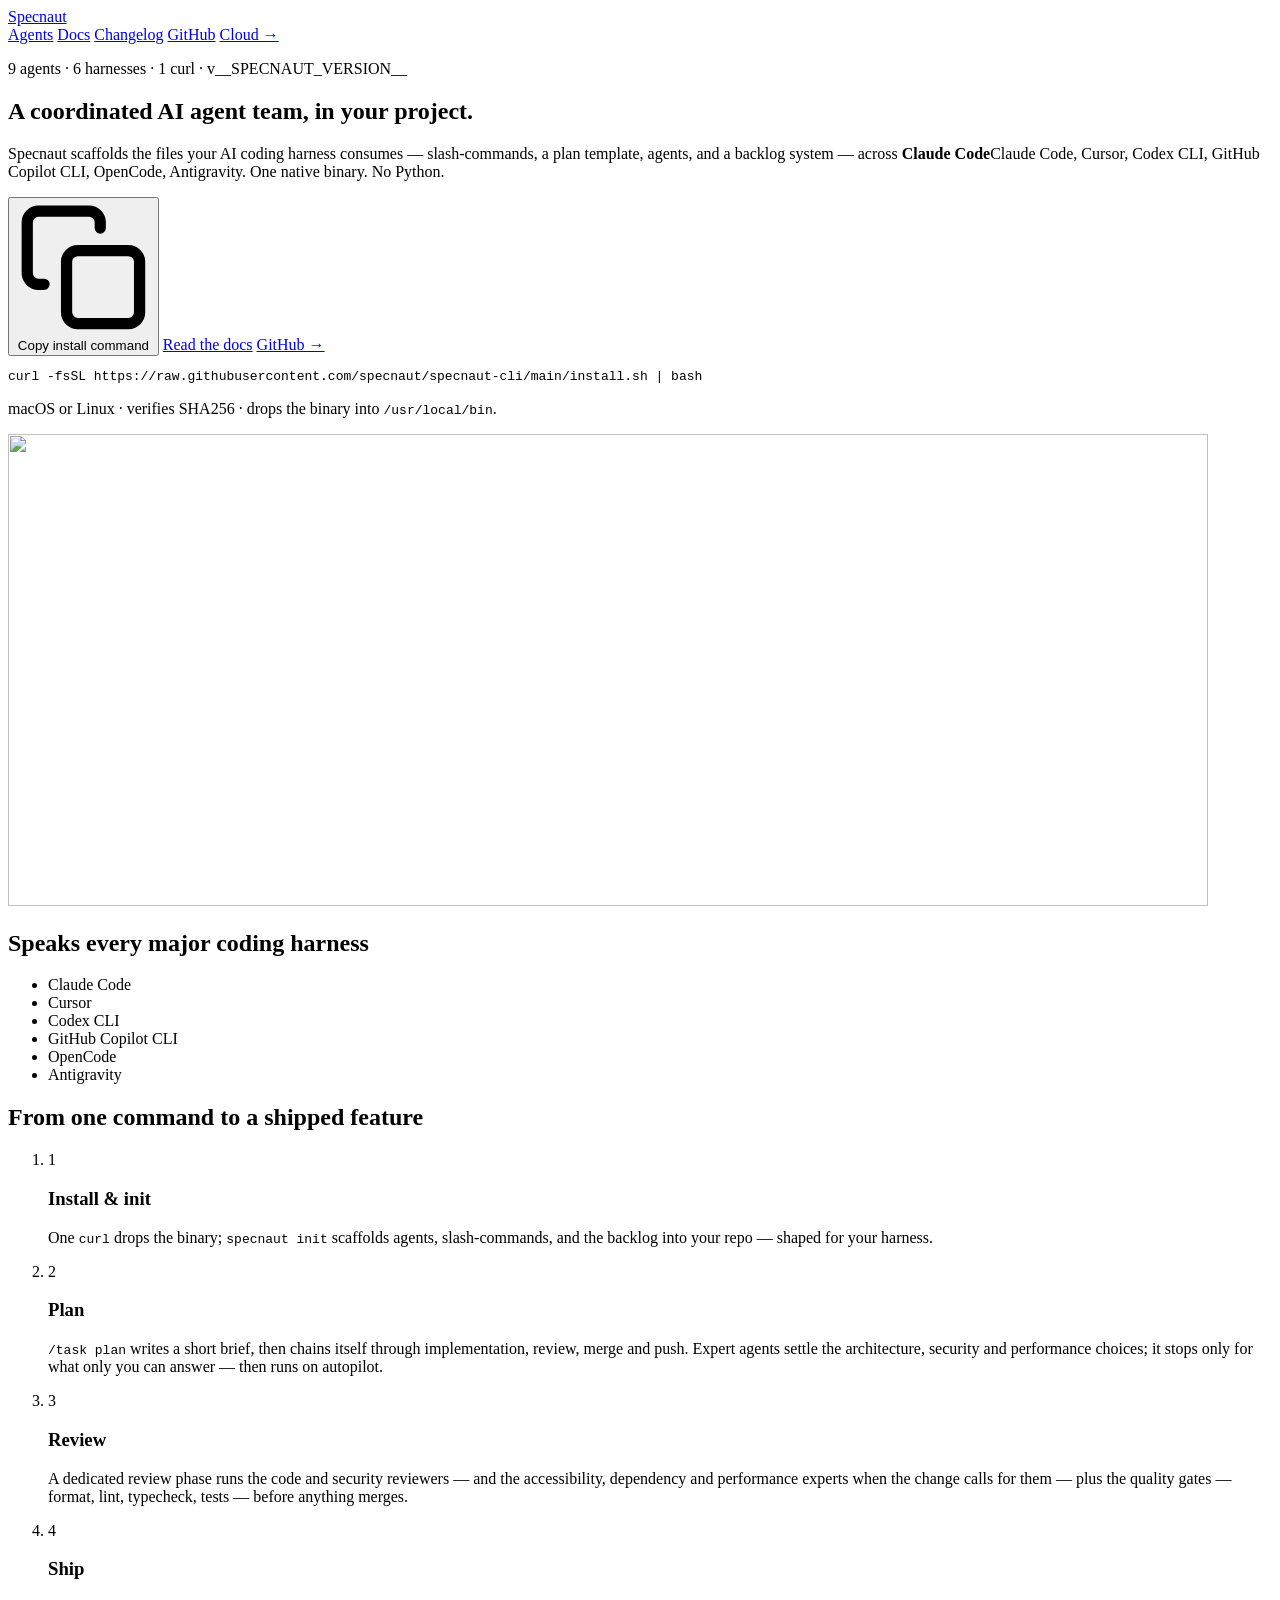
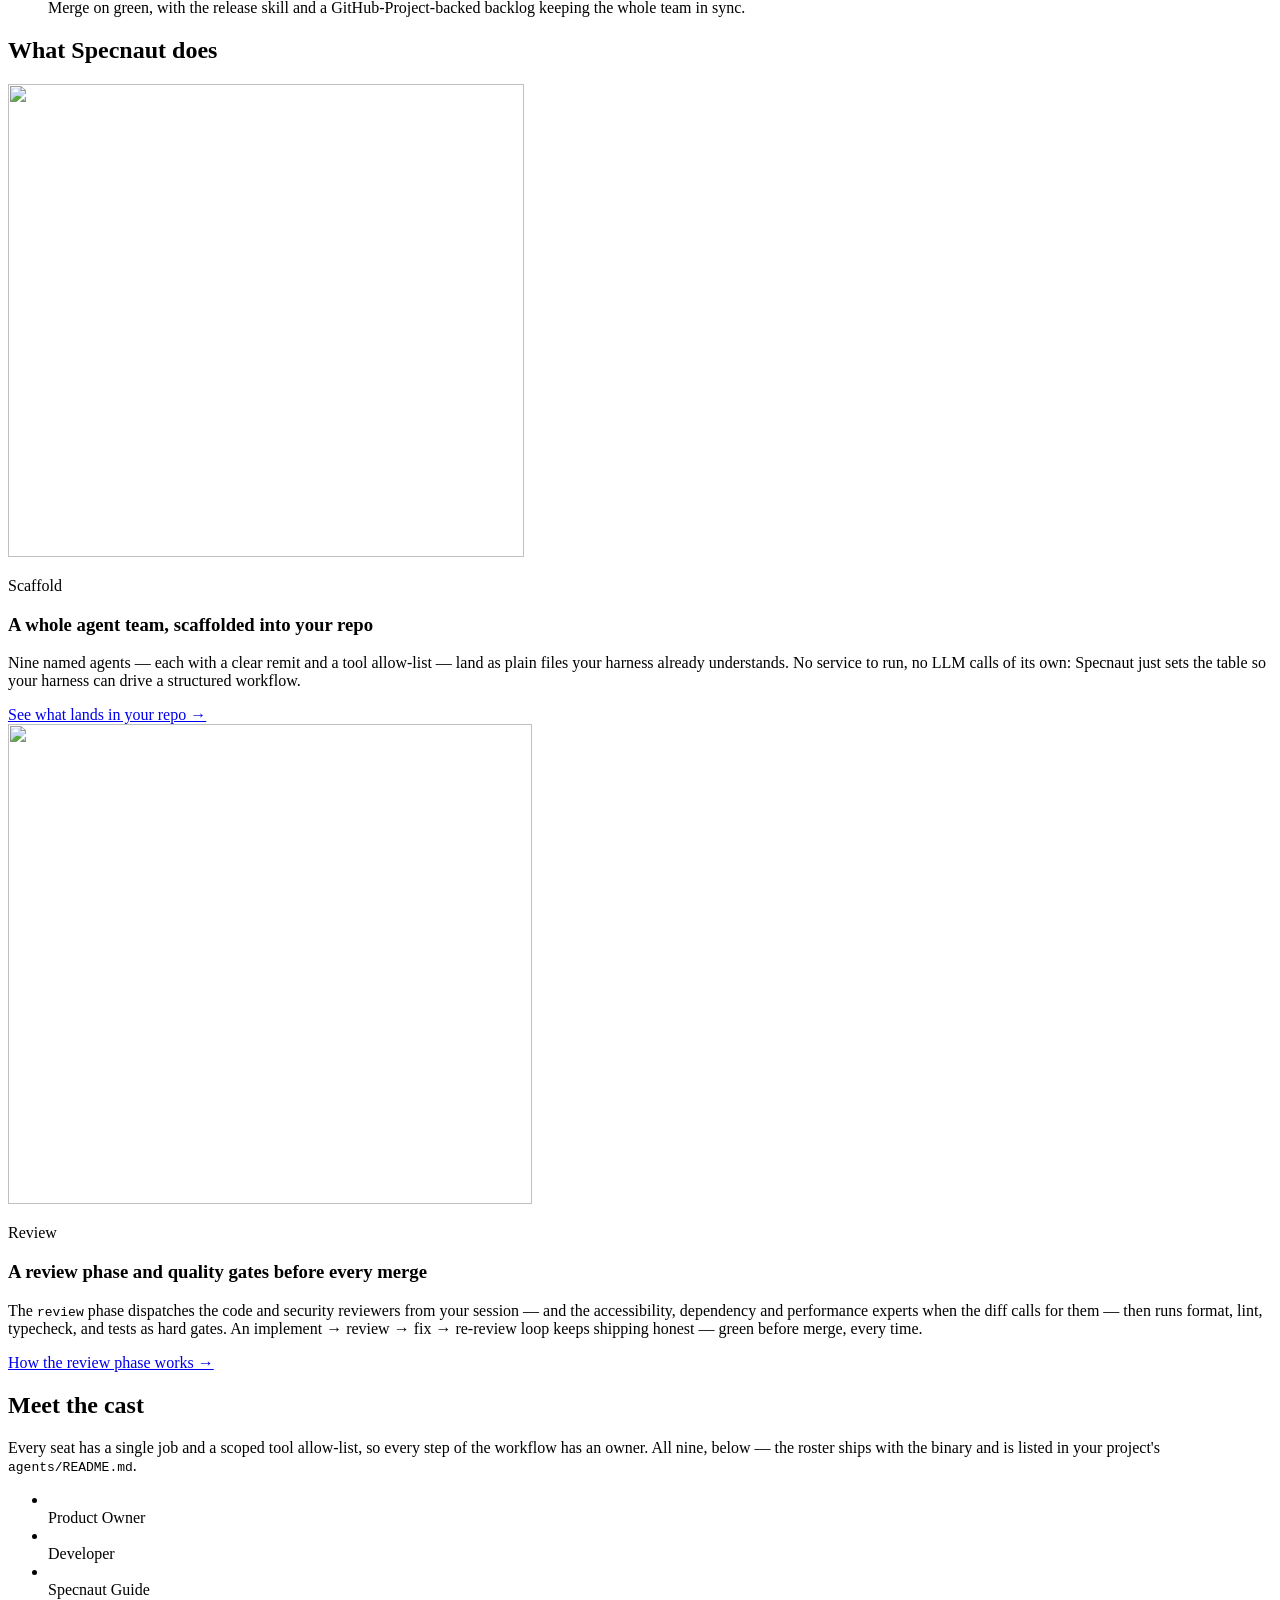
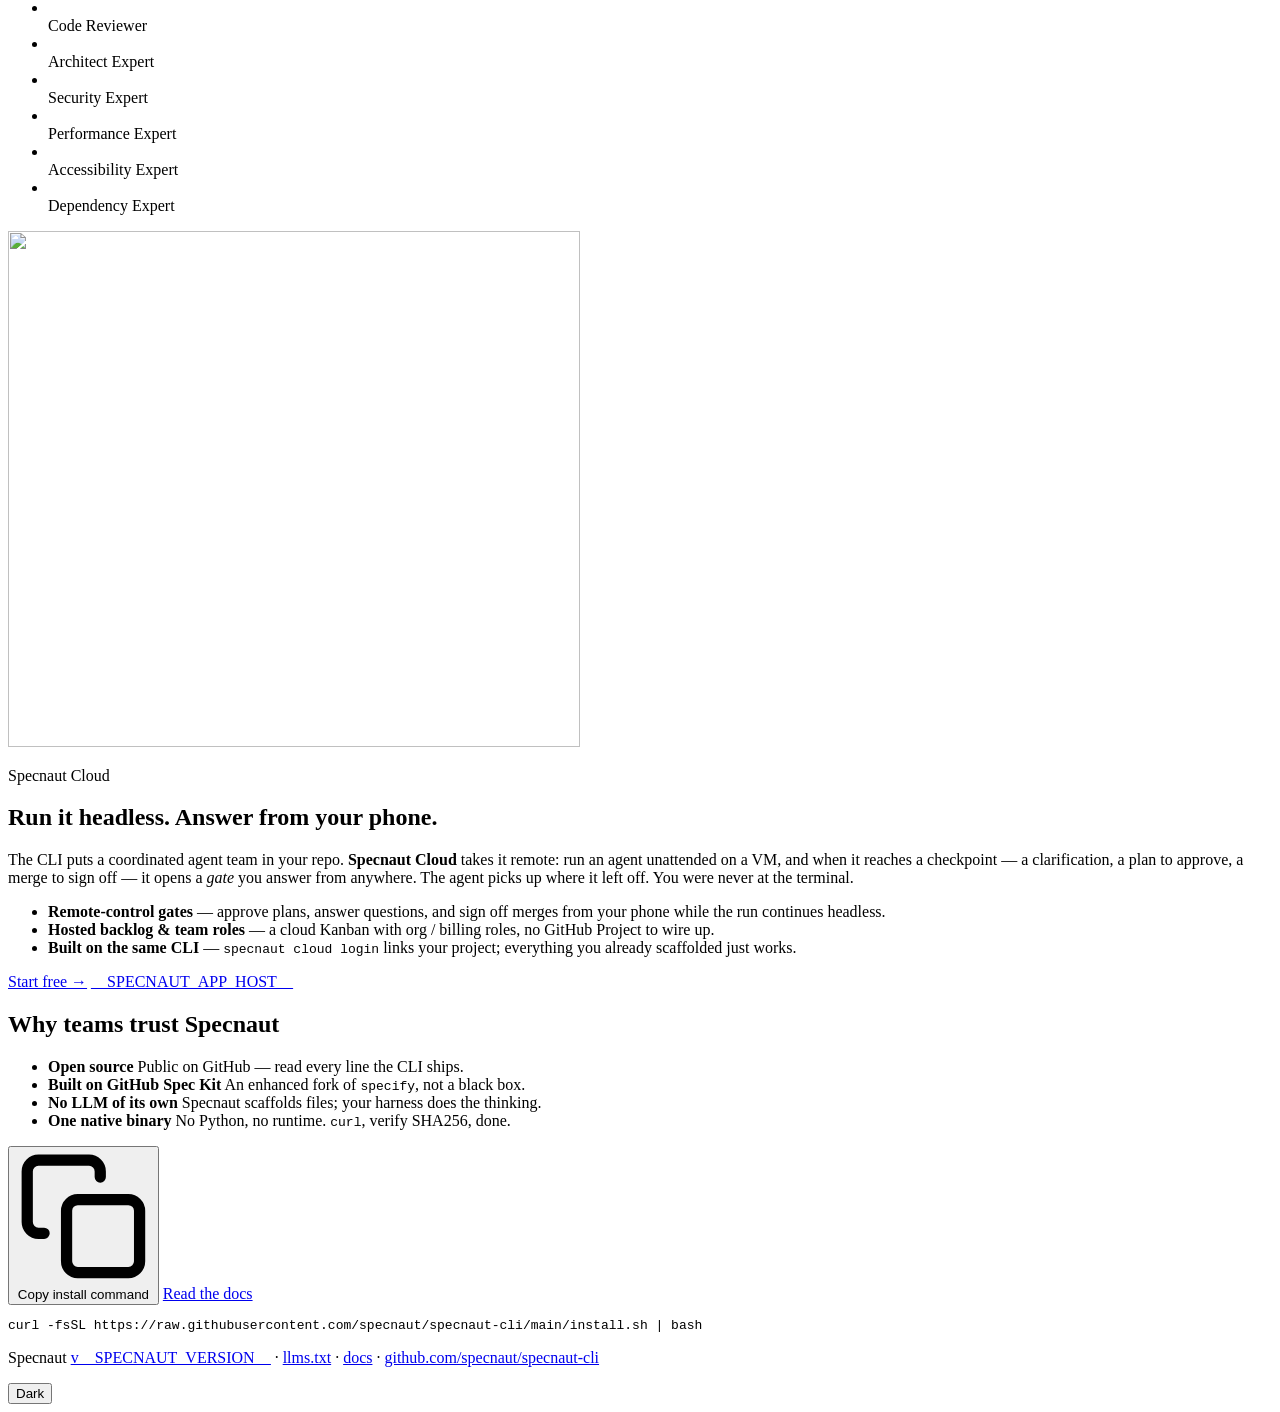
==== docs/site/index.html @ 93591f61 "feat(changelog): a Changelog page and its Markdown twin, built from every CLI release specnaut.com g" ====
<!DOCTYPE html>
<html lang="en">
  <head>
    <meta charset="UTF-8" />
    <meta name="viewport" content="width=device-width, initial-scale=1.0" />
    <meta name="color-scheme" content="light dark" />

    <title>Specnaut — a coordinated team of AI agents across 6 harnesses</title>
    <meta
      name="description"
      content="Specnaut scaffolds a named team of nine AI agents — developer, product-owner, specnaut-guide, code-reviewer, architect-expert, security-expert, performance-expert, accessibility-expert and dependency-expert — across 6 coding harnesses (Claude Code, Cursor, Codex, Copilot, OpenCode, Antigravity). One curl, one binary, no Python."
    />
    <meta name="specnaut-version" content="__SPECNAUT_VERSION__" />

    <link rel="canonical" href="https://specnaut.com/" />
    <link rel="alternate" type="text/markdown" href="/llms.txt" />
    <link rel="stylesheet" href="/styles.css" />

    <!-- Apply the saved theme before first paint to avoid a flash. -->
    <script>
    try {
      var t = localStorage.getItem("theme");
      if (t) document.documentElement.dataset.theme = t;
    } catch (e) {
      console.warn("theme: saved value unreadable", e);
    }
    </script>
    <script src="/theme.js" defer></script>

    <meta property="og:type" content="website" />
    <meta property="og:url" content="https://specnaut.com/" />
    <meta property="og:title" content="Specnaut — a coordinated team of AI agents" />
    <meta
      property="og:description"
      content="9 named AI agents · 6 coding harnesses · 1 curl. Specnaut installs a structured multi-agent workflow into any repo."
    />
    <meta property="og:image" content="https://specnaut.com/assets/og-card.png" />
    <meta name="twitter:card" content="summary_large_image" />
    <meta name="twitter:title" content="Specnaut — a coordinated team of AI agents" />
    <meta
      name="twitter:description"
      content="9 named AI agents · 6 coding harnesses · 1 curl."
    />
    <meta name="twitter:image" content="https://specnaut.com/assets/og-card.png" />

    <link rel="preconnect" href="https://fonts.googleapis.com" />
    <link rel="preconnect" href="https://fonts.gstatic.com" crossorigin />
    <link
      href="https://fonts.googleapis.com/css2?family=DM+Sans:wght@400;600;700&family=JetBrains+Mono:wght@400&family=Press+Start+2P&display=swap"
      rel="stylesheet"
    />
  </head>

  <body>
    <header class="band band-header">
      <div class="wrap site-header">
        <a href="/" class="brand" aria-label="Specnaut home">
          <span class="brand-mark" aria-hidden="true"></span>
          <span class="brand-name">Specnaut</span>
        </a>
        <nav class="site-nav" aria-label="Primary">
          <a href="#agents">Agents</a>
          <a href="/docs/">Docs</a>
          <a href="/changelog/">Changelog</a>
          <a href="https://github.com/specnaut/specnaut-cli">GitHub</a>
          <a class="nav-cloud" href="__SPECNAUT_APP_URL__">Cloud →</a>
        </nav>
      </div>
    </header>

    <main>
      <!-- ===================== HERO ===================== -->
      <section class="band band-hero" aria-labelledby="hero-title">
        <div class="wrap hero">
          <div class="hero-copy">
            <p class="eyebrow">9 agents · 6 harnesses · 1 curl · v__SPECNAUT_VERSION__</p>
            <h1 id="hero-title">
              A coordinated AI agent team, in your project.
            </h1>
            <p class="lede">
              Specnaut scaffolds the files your AI coding harness consumes — slash-commands,
              a plan template, agents, and a backlog system — across
              <strong class="harness-rotator" aria-hidden="true">Claude Code</strong><span
                class="sr-only"
              >Claude Code, Cursor, Codex CLI, GitHub Copilot CLI, OpenCode,
                Antigravity</span>. One native binary. No Python.
            </p>

            <div class="cta-row">
              <button type="button" class="btn btn-primary" data-copy-target="install-snippet">
                <span class="btn-icon" aria-hidden="true"><svg
                    xmlns="http://www.w3.org/2000/svg"
                    viewBox="0 0 24 24"
                    fill="none"
                    stroke="currentColor"
                    stroke-width="2"
                    stroke-linecap="round"
                    stroke-linejoin="round"
                  >
                    <rect width="13" height="13" x="9" y="9" rx="2" ry="2" />
                    <path
                      d="M5 15H4a2 2 0 0 1-2-2V4a2 2 0 0 1 2-2h9a2 2 0 0 1 2 2v1"
                    />
                  </svg></span>
                <span class="btn-label">Copy install command</span>
              </button>
              <a class="btn btn-secondary" href="/docs/">Read the docs</a>
              <a class="btn btn-ghost" href="https://github.com/specnaut/specnaut-cli">
                GitHub →
              </a>
            </div>

            <pre
              class="codeblock"
              id="install-snippet"
            ><code>curl -fsSL https://raw.githubusercontent.com/specnaut/specnaut-cli/main/install.sh | bash</code></pre>
            <p class="cta-note">
              macOS or Linux · verifies SHA256 · drops the binary into <code
              >/usr/local/bin</code>.
            </p>
          </div>

          <div class="hero-art" aria-hidden="true">
            <img
              class="hero-art-img"
              src="/assets/hero-team.png"
              alt=""
              width="1200"
              height="472"
              fetchpriority="high"
            />
          </div>
        </div>
      </section>

      <!-- ===================== HARNESS BAND ===================== -->
      <section class="band band-harness" aria-labelledby="harness-title">
        <div class="wrap harness-band">
          <h2 id="harness-title" class="band-kicker">Speaks every major coding harness</h2>
          <ul class="harness-chips">
            <li>Claude Code</li>
            <li>Cursor</li>
            <li>Codex CLI</li>
            <li>GitHub Copilot CLI</li>
            <li>OpenCode</li>
            <li>Antigravity</li>
          </ul>
        </div>
      </section>

      <!-- ===================== HOW IT WORKS ===================== -->
      <section class="band band-steps" aria-labelledby="steps-title">
        <div class="wrap steps">
          <h2 id="steps-title" class="section-title">From one command to a shipped feature</h2>
          <ol class="step-grid">
            <li class="step">
              <span class="step-num">1</span>
              <h3>Install &amp; init</h3>
              <p>
                One <code>curl</code> drops the binary; <code>specnaut init</code> scaffolds agents,
                slash-commands, and the backlog into your repo — shaped for your harness.
              </p>
            </li>
            <li class="step">
              <span class="step-num">2</span>
              <h3>Plan</h3>
              <p>
                <code>/task plan</code> writes a short brief, then chains itself through
                implementation, review, merge and push. Expert agents settle the
                architecture, security and performance choices; it stops only for what only you can
                answer — then runs on autopilot.
              </p>
            </li>
            <li class="step">
              <span class="step-num">3</span>
              <h3>Review</h3>
              <p>
                A dedicated review phase runs the code and security reviewers — and the
                accessibility, dependency and performance experts when the change calls for them —
                plus the quality gates — format, lint, typecheck, tests — before anything merges.
              </p>
            </li>
            <li class="step">
              <span class="step-num">4</span>
              <h3>Ship</h3>
              <p>
                Merge on green, with the release skill and a GitHub-Project-backed backlog keeping
                the whole team in sync.
              </p>
            </li>
          </ol>
        </div>
      </section>

      <!-- ===================== FEATURE SPLITS ===================== -->
      <section class="band band-features" aria-labelledby="features-title">
        <div class="wrap features">
          <h2 id="features-title" class="sr-only">What Specnaut does</h2>

          <div class="feature-row">
            <div class="feature-media">
              <img
                src="/assets/feature-scaffold.png"
                alt=""
                width="516"
                height="473"
                loading="lazy"
              />
            </div>
            <div class="feature-copy">
              <p class="eyebrow">Scaffold</p>
              <h3>A whole agent team, scaffolded into your repo</h3>
              <p>
                Nine named agents — each with a clear remit and a tool allow-list — land as
                plain files your harness already understands. No service to run, no LLM calls of its
                own: Specnaut just sets the table so your harness can drive a structured workflow.
              </p>
              <a class="btn btn-ghost feature-link" href="/docs/"
              >See what lands in your repo →</a>
            </div>
          </div>

          <div class="feature-row reverse">
            <div class="feature-media">
              <img
                src="/assets/feature-review.png"
                alt=""
                width="524"
                height="480"
                loading="lazy"
              />
            </div>
            <div class="feature-copy">
              <p class="eyebrow">Review</p>
              <h3>A review phase and quality gates before every merge</h3>
              <p>
                The <code>review</code> phase dispatches the code and security reviewers from your
                session — and the accessibility, dependency and performance experts when the diff
                calls for them — then runs format, lint, typecheck, and tests as hard gates. An implement → review →
                fix → re-review loop keeps shipping honest — green before merge, every time.
              </p>
              <a class="btn btn-ghost feature-link" href="/docs/">How the review phase works →</a>
            </div>
          </div>
        </div>
      </section>

      <!-- ===================== AGENT ROSTER ===================== -->
      <section class="band band-roster" id="agents" aria-labelledby="roster-title">
        <div class="wrap roster">
          <h2 id="roster-title" class="section-title">Meet the cast</h2>
          <p class="section-lede">
            Every seat has a single job and a scoped tool allow-list, so every step of the
            workflow has an owner. All nine, below — the roster ships with the binary and is
            listed in your project's <code>agents/README.md</code>.
          </p>
          <ul class="roster-grid">
            <li class="roster-card">
              <img class="sprite" src="/assets/agents/product-owner.png" alt="" loading="lazy" />
              <figcaption>Product Owner</figcaption>
            </li>
            <li class="roster-card">
              <img class="sprite" src="/assets/agents/developer.png" alt="" loading="lazy" />
              <figcaption>Developer</figcaption>
            </li>
            <li class="roster-card">
              <img class="sprite" src="/assets/agents/specnaut-guide.png" alt="" loading="lazy" />
              <figcaption>Specnaut Guide</figcaption>
            </li>
            <li class="roster-card">
              <img class="sprite" src="/assets/agents/code-reviewer.png" alt="" loading="lazy" />
              <figcaption>Code Reviewer</figcaption>
            </li>
            <li class="roster-card">
              <img class="sprite" src="/assets/agents/architect-expert.png" alt="" loading="lazy" />
              <figcaption>Architect Expert</figcaption>
            </li>
            <li class="roster-card">
              <img class="sprite" src="/assets/agents/security-expert.png" alt="" loading="lazy" />
              <figcaption>Security Expert</figcaption>
            </li>
            <li class="roster-card">
              <img
                class="sprite"
                src="/assets/agents/performance-expert.png"
                alt=""
                loading="lazy"
              />
              <figcaption>Performance Expert</figcaption>
            </li>
            <li class="roster-card">
              <img
                class="sprite"
                src="/assets/agents/accessibility-expert.png"
                alt=""
                loading="lazy"
              />
              <figcaption>Accessibility Expert</figcaption>
            </li>
            <li class="roster-card">
              <img
                class="sprite"
                src="/assets/agents/dependency-expert.png"
                alt=""
                loading="lazy"
              />
              <figcaption>Dependency Expert</figcaption>
            </li>
          </ul>
        </div>
      </section>

      <!-- ===================== CLOUD ===================== -->
      <section class="band band-cloud" aria-labelledby="cloud-title">
        <div class="wrap cloud-inner">
          <div class="cloud-art" aria-hidden="true">
            <img src="/assets/feature-cloud.png" alt="" width="572" height="516" loading="lazy" />
          </div>
          <div class="cloud-copy">
            <p class="eyebrow">Specnaut Cloud</p>
            <h2 id="cloud-title" class="section-title cloud-title">
              Run it headless. Answer from your phone.
            </h2>
            <p class="cloud-lede">
              The CLI puts a coordinated agent team in your repo. <strong>Specnaut Cloud</strong>
              takes it remote: run an agent unattended on a VM, and when it reaches a checkpoint —
              a clarification, a plan to approve, a merge to sign off — it opens a <em>gate</em>
              you answer from anywhere. The agent picks up where it left off. You were never at the
              terminal.
            </p>
            <ul class="cloud-points">
              <li>
                <strong>Remote-control gates</strong> — approve plans, answer questions, and sign
                off merges from your phone while the run continues headless.
              </li>
              <li>
                <strong>Hosted backlog &amp; team roles</strong> — a cloud Kanban with org /
                billing roles, no GitHub Project to wire up.
              </li>
              <li>
                <strong>Built on the same CLI</strong> — <code>specnaut cloud login</code> links
                your project; everything you already scaffolded just works.
              </li>
            </ul>
            <div class="cta-row">
              <a class="btn btn-primary" href="__SPECNAUT_APP_URL__">Start free →</a>
              <a class="btn btn-ghost" href="__SPECNAUT_APP_URL__"
              >__SPECNAUT_APP_HOST__</a>
            </div>
          </div>
        </div>
      </section>

      <!-- ===================== TRUST BAND ===================== -->
      <section class="band band-trust" aria-labelledby="trust-title">
        <div class="wrap trust">
          <h2 id="trust-title" class="sr-only">Why teams trust Specnaut</h2>
          <ul class="trust-grid">
            <li>
              <strong>Open source</strong>
              <span>Public on GitHub — read every line the CLI ships.</span>
            </li>
            <li>
              <strong>Built on GitHub Spec Kit</strong>
              <span>An enhanced fork of <code>specify</code>, not a black box.</span>
            </li>
            <li>
              <strong>No LLM of its own</strong>
              <span>Specnaut scaffolds files; your harness does the thinking.</span>
            </li>
            <li>
              <strong>One native binary</strong>
              <span>No Python, no runtime. <code>curl</code>, verify SHA256, done.</span>
            </li>
          </ul>
          <div class="trust-cta">
            <button type="button" class="btn btn-primary" data-copy-target="install-snippet-2">
              <span class="btn-icon" aria-hidden="true"><svg
                  xmlns="http://www.w3.org/2000/svg"
                  viewBox="0 0 24 24"
                  fill="none"
                  stroke="currentColor"
                  stroke-width="2"
                  stroke-linecap="round"
                  stroke-linejoin="round"
                >
                  <rect width="13" height="13" x="9" y="9" rx="2" ry="2" />
                  <path d="M5 15H4a2 2 0 0 1-2-2V4a2 2 0 0 1 2-2h9a2 2 0 0 1 2 2v1" />
                </svg></span>
              <span class="btn-label">Copy install command</span>
            </button>
            <a class="btn btn-secondary" href="/docs/">Read the docs</a>
          </div>
          <pre
            class="codeblock trust-snippet"
            id="install-snippet-2"
          ><code>curl -fsSL https://raw.githubusercontent.com/specnaut/specnaut-cli/main/install.sh | bash</code></pre>
        </div>
      </section>
    </main>

    <footer class="band band-footer">
      <div class="wrap site-footer">
        <p>
          Specnaut
          <a href="https://github.com/specnaut/specnaut-cli/releases/tag/v__SPECNAUT_VERSION__"
          >v__SPECNAUT_VERSION__</a>
          · <a href="/llms.txt">llms.txt</a>
          · <a href="/docs/">docs</a>
          · <a href="https://github.com/specnaut/specnaut-cli">github.com/specnaut/specnaut-cli</a>
        </p>
        <button
          type="button"
          class="theme-toggle"
          id="theme-toggle"
          aria-label="Toggle dark and light theme"
        >
          <span class="theme-toggle-icon" aria-hidden="true"></span>
          <span class="theme-toggle-label">Dark</span>
        </button>
      </div>
    </footer>

    <script>
    // Inline because the page has only a couple of small interactions and
    // a separate script file would just be ceremony.

    // Copy-to-clipboard for the install snippet(s). Delegated, so it covers
    // every [data-copy-target] button (hero + trust band) with one handler.
    const ICON_COPY =
      '<svg xmlns="http://www.w3.org/2000/svg" viewBox="0 0 24 24" fill="none" stroke="currentColor" stroke-width="2" stroke-linecap="round" stroke-linejoin="round"><rect width="13" height="13" x="9" y="9" rx="2" ry="2"/><path d="M5 15H4a2 2 0 0 1-2-2V4a2 2 0 0 1 2-2h9a2 2 0 0 1 2 2v1"/></svg>';
    const ICON_CHECK =
      '<svg xmlns="http://www.w3.org/2000/svg" viewBox="0 0 24 24" fill="none" stroke="currentColor" stroke-width="2.5" stroke-linecap="round" stroke-linejoin="round"><polyline points="20 6 9 17 4 12"/></svg>';

    document.addEventListener("click", (e) => {
      const btn = e.target.closest("[data-copy-target]");
      if (!btn) return;
      const target = document.getElementById(btn.dataset.copyTarget);
      if (!target) return;
      const text = target.innerText.trim();
      const label = btn.querySelector(".btn-label");
      const icon = btn.querySelector(".btn-icon");
      const restore = () => {
        if (label) label.textContent = "Copy install command";
        if (icon) icon.innerHTML = ICON_COPY;
      };
      navigator.clipboard.writeText(text).then(() => {
        if (label) label.textContent = "Copied";
        if (icon) icon.innerHTML = ICON_CHECK;
        setTimeout(restore, 1500);
      }).catch((err) => {
        console.warn("copy: clipboard write refused", err);
        if (label) label.textContent = "Copy failed — select manually";
        setTimeout(restore, 2500);
      });
    });

    // Lede harness rotator. Cycles through the supported harness display
    // names every 2s with a fade transition. Static fallback for reduced-motion.
    (() => {
      const rotator = document.querySelector(".harness-rotator");
      if (!rotator) return;
      const harnesses = [
        "Claude Code",
        "Cursor",
        "Codex CLI",
        "GitHub Copilot CLI",
        "OpenCode",
        "Antigravity",
      ];
      const reduceMotion = window.matchMedia("(prefers-reduced-motion: reduce)");
      if (reduceMotion.matches) {
        rotator.textContent = "your AI coding harness";
        return;
      }
      let i = 0;
      setInterval(() => {
        rotator.classList.add("is-fading");
        setTimeout(() => {
          i = (i + 1) % harnesses.length;
          rotator.textContent = harnesses[i];
          rotator.classList.remove("is-fading");
        }, 350);
      }, 2000);
    })();
    </script>
  </body>
</html>
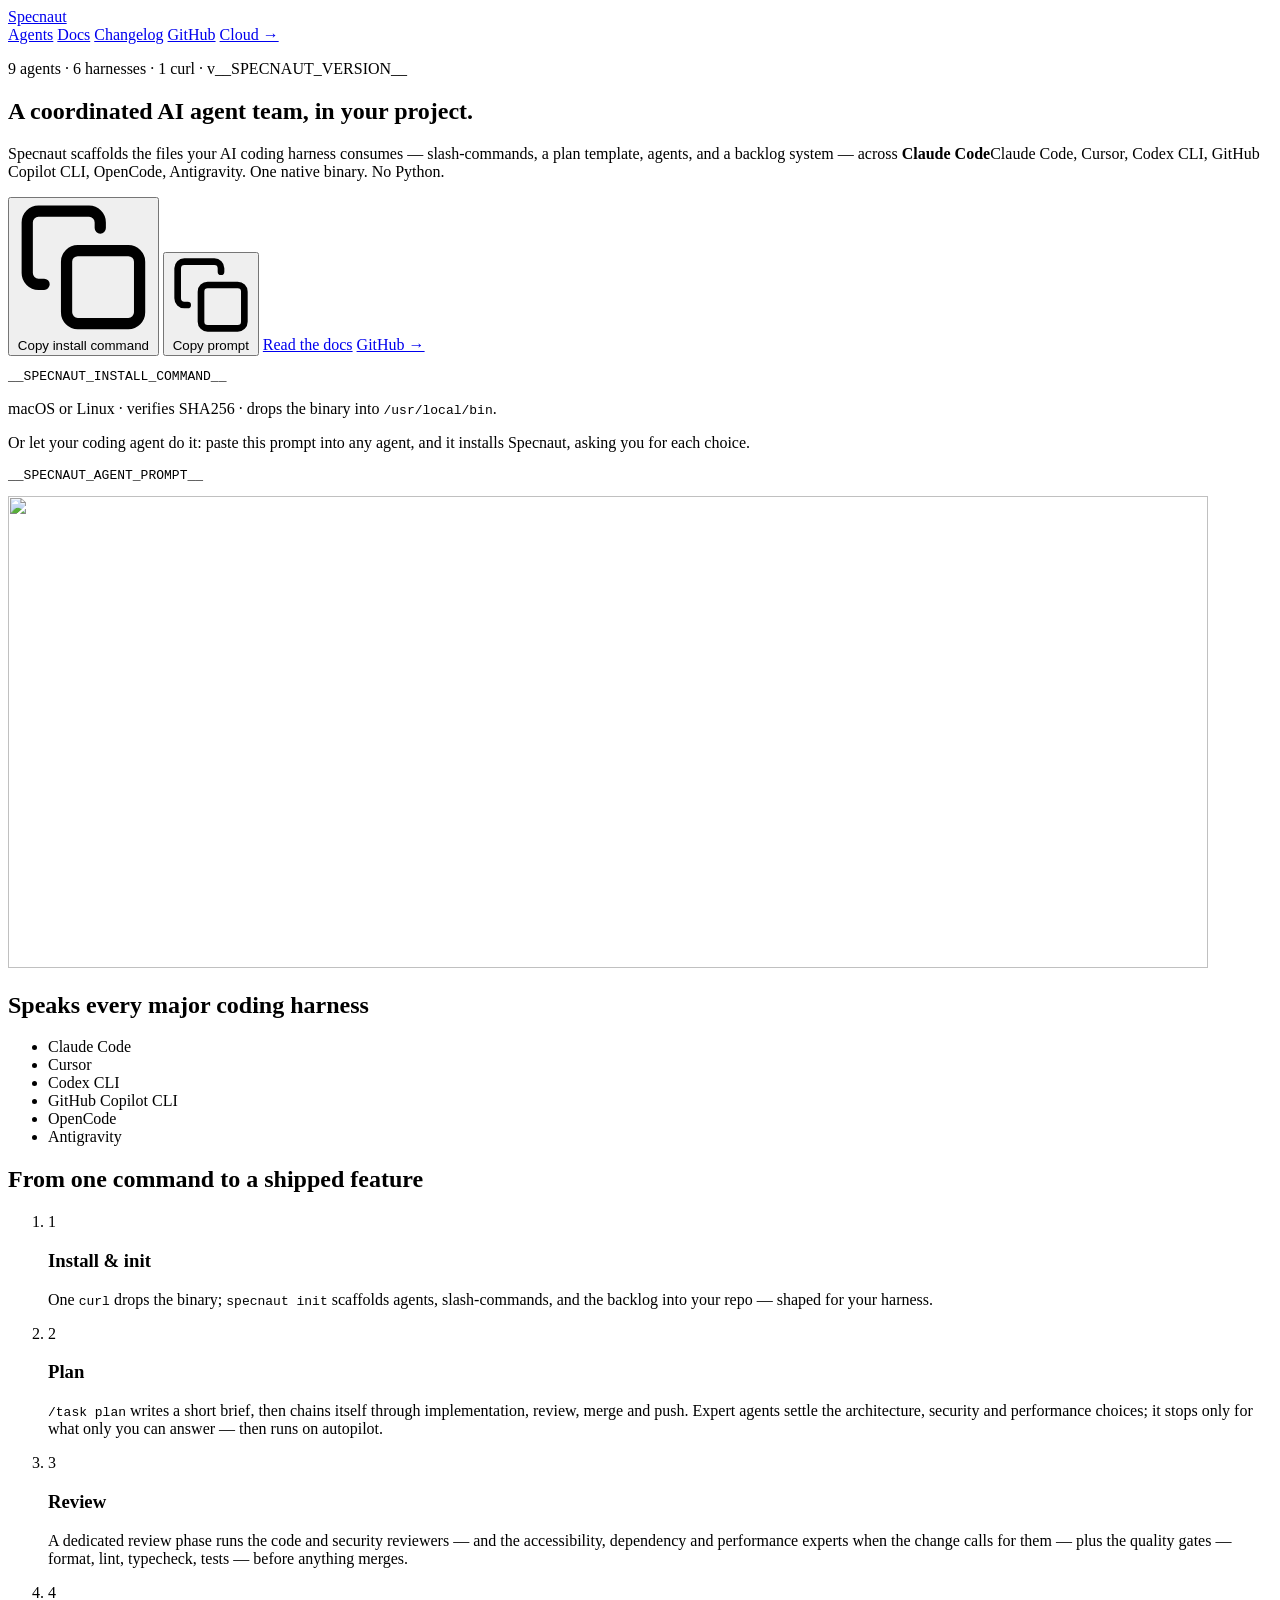
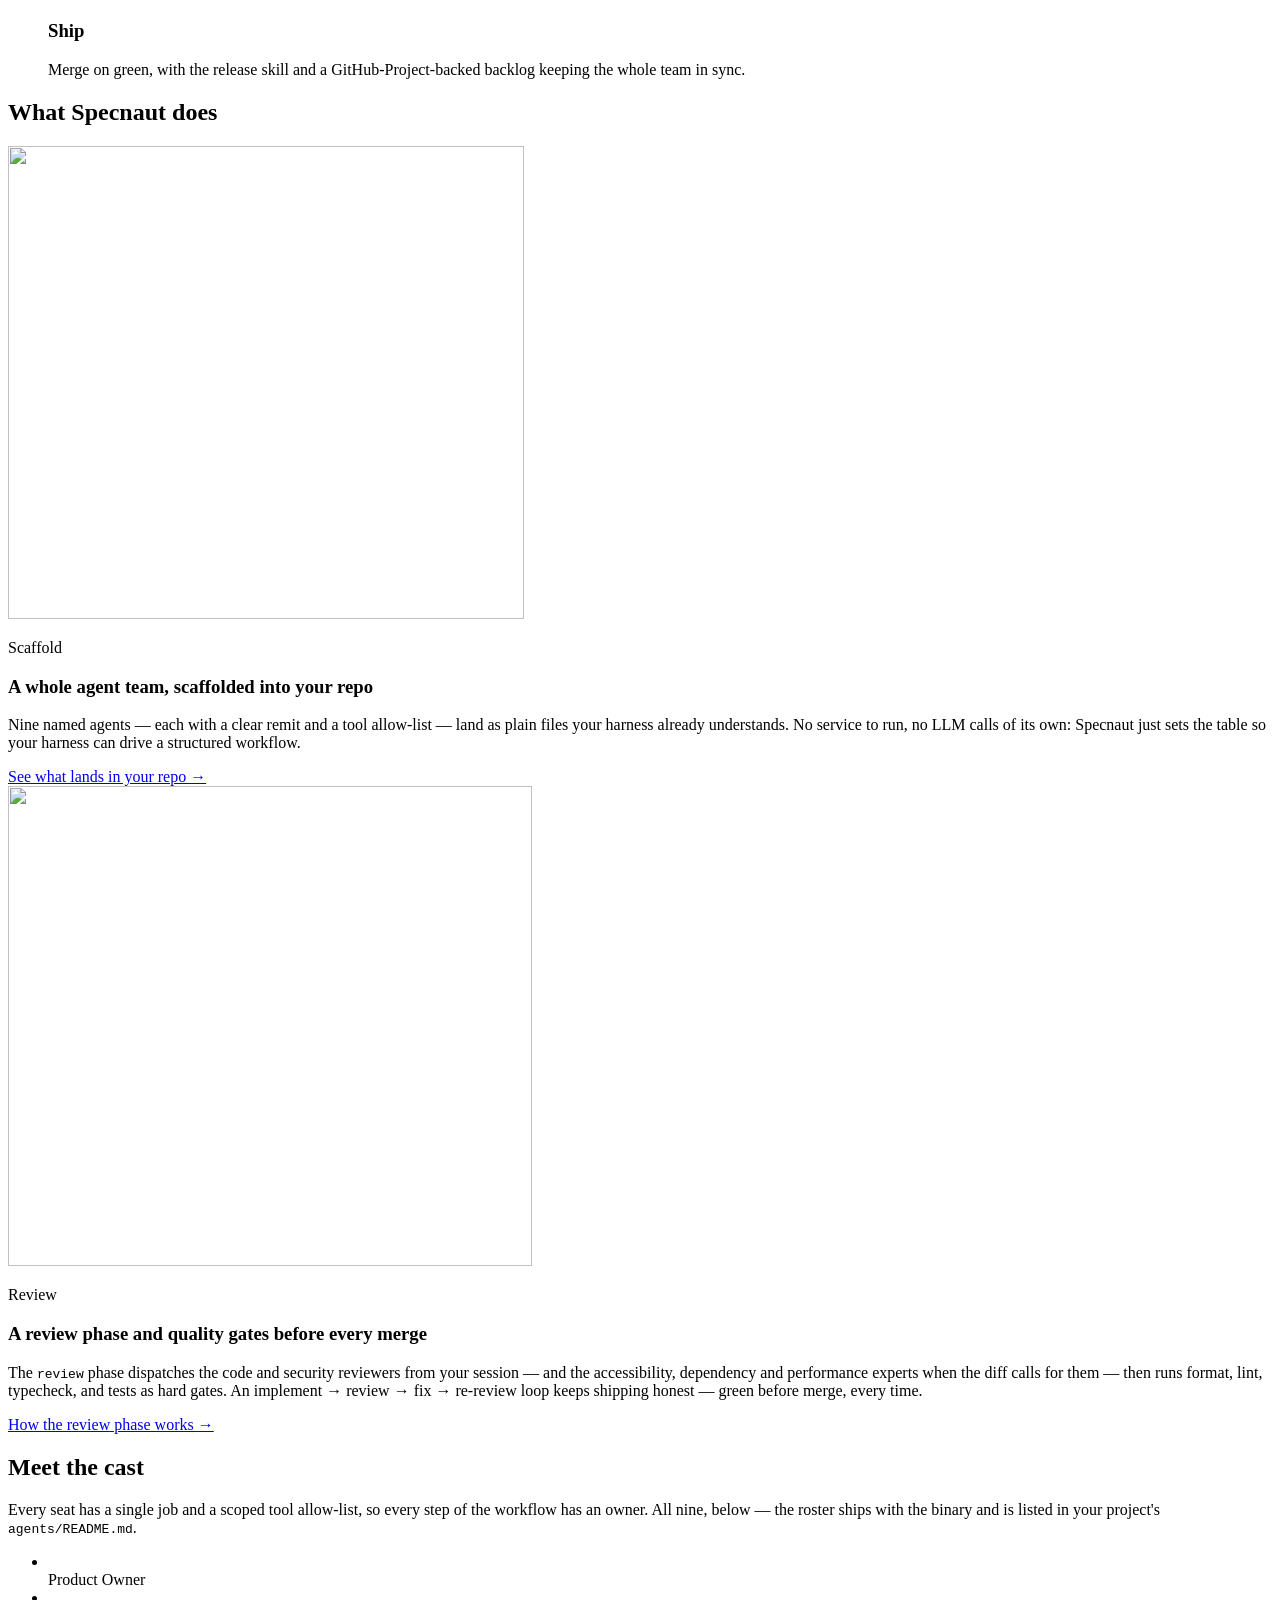
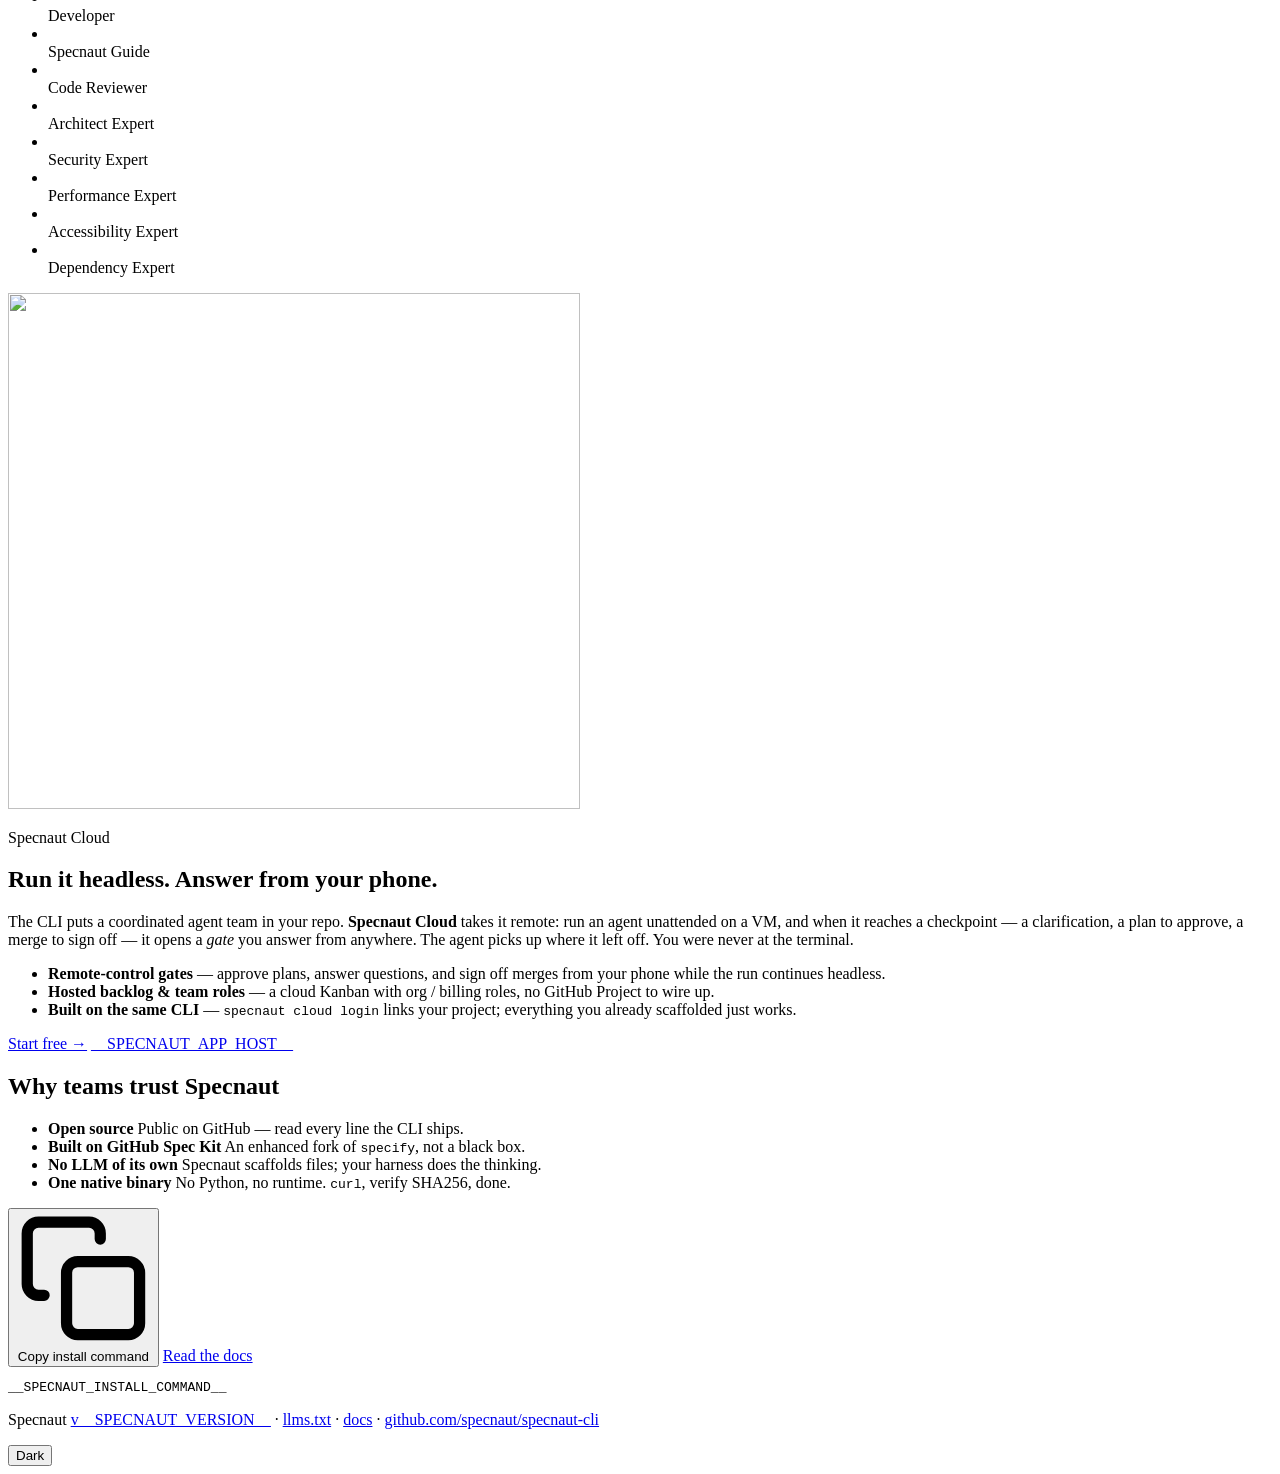
==== commit 8d1646a1: "feat(site): a copy-prompt that lets any coding agent install Specnaut A new user had to read the lan" ====
--- a/docs/site/index.html
+++ b/docs/site/index.html
@@ -88,21 +88,12 @@
 
             <div class="cta-row">
               <button type="button" class="btn btn-primary" data-copy-target="install-snippet">
-                <span class="btn-icon" aria-hidden="true"><svg
-                    xmlns="http://www.w3.org/2000/svg"
-                    viewBox="0 0 24 24"
-                    fill="none"
-                    stroke="currentColor"
-                    stroke-width="2"
-                    stroke-linecap="round"
-                    stroke-linejoin="round"
-                  >
-                    <rect width="13" height="13" x="9" y="9" rx="2" ry="2" />
-                    <path
-                      d="M5 15H4a2 2 0 0 1-2-2V4a2 2 0 0 1 2-2h9a2 2 0 0 1 2 2v1"
-                    />
-                  </svg></span>
+                <span class="btn-icon" aria-hidden="true"></span>
                 <span class="btn-label">Copy install command</span>
+              </button>
+              <button type="button" class="btn btn-secondary" data-copy-target="agent-prompt">
+                <span class="btn-icon" aria-hidden="true"></span>
+                <span class="btn-label">Copy prompt</span>
               </button>
               <a class="btn btn-secondary" href="/docs/">Read the docs</a>
               <a class="btn btn-ghost" href="https://github.com/specnaut/specnaut-cli">
@@ -113,11 +104,20 @@
             <pre
               class="codeblock"
               id="install-snippet"
-            ><code>curl -fsSL https://raw.githubusercontent.com/specnaut/specnaut-cli/main/install.sh | bash</code></pre>
+            ><code>__SPECNAUT_INSTALL_COMMAND__</code></pre>
             <p class="cta-note">
               macOS or Linux · verifies SHA256 · drops the binary into <code
               >/usr/local/bin</code>.
             </p>
+            <p class="cta-note prompt-intro" id="agent-prompt-label">
+              Or let your coding agent do it: paste this prompt into any agent, and it installs
+              Specnaut, asking you for each choice.
+            </p>
+            <pre
+              class="codeblock codeblock-wrap"
+              id="agent-prompt"
+              aria-labelledby="agent-prompt-label"
+            ><code>__SPECNAUT_AGENT_PROMPT__</code></pre>
           </div>
 
           <div class="hero-art" aria-hidden="true">
@@ -375,18 +375,7 @@
           </ul>
           <div class="trust-cta">
             <button type="button" class="btn btn-primary" data-copy-target="install-snippet-2">
-              <span class="btn-icon" aria-hidden="true"><svg
-                  xmlns="http://www.w3.org/2000/svg"
-                  viewBox="0 0 24 24"
-                  fill="none"
-                  stroke="currentColor"
-                  stroke-width="2"
-                  stroke-linecap="round"
-                  stroke-linejoin="round"
-                >
-                  <rect width="13" height="13" x="9" y="9" rx="2" ry="2" />
-                  <path d="M5 15H4a2 2 0 0 1-2-2V4a2 2 0 0 1 2-2h9a2 2 0 0 1 2 2v1" />
-                </svg></span>
+              <span class="btn-icon" aria-hidden="true"></span>
               <span class="btn-label">Copy install command</span>
             </button>
             <a class="btn btn-secondary" href="/docs/">Read the docs</a>
@@ -394,10 +383,13 @@
           <pre
             class="codeblock trust-snippet"
             id="install-snippet-2"
-          ><code>curl -fsSL https://raw.githubusercontent.com/specnaut/specnaut-cli/main/install.sh | bash</code></pre>
+          ><code>__SPECNAUT_INSTALL_COMMAND__</code></pre>
         </div>
       </section>
     </main>
+
+    <!-- Announces a copy's outcome: a button's changed label is not read out on its own. -->
+    <p class="sr-only" id="copy-status" role="status" aria-live="polite"></p>
 
     <footer class="band band-footer">
       <div class="wrap site-footer">
@@ -425,12 +417,22 @@
     // Inline because the page has only a couple of small interactions and
     // a separate script file would just be ceremony.
 
-    // Copy-to-clipboard for the install snippet(s). Delegated, so it covers
-    // every [data-copy-target] button (hero + trust band) with one handler.
+    // Copy-to-clipboard for the install snippets and the agent prompt.
+    // Delegated, so it covers every [data-copy-target] button with one handler.
+    // Each button gets its own label back, and the outcome goes to the
+    // #copy-status live region so a screen reader hears it.
     const ICON_COPY =
       '<svg xmlns="http://www.w3.org/2000/svg" viewBox="0 0 24 24" fill="none" stroke="currentColor" stroke-width="2" stroke-linecap="round" stroke-linejoin="round"><rect width="13" height="13" x="9" y="9" rx="2" ry="2"/><path d="M5 15H4a2 2 0 0 1-2-2V4a2 2 0 0 1 2-2h9a2 2 0 0 1 2 2v1"/></svg>';
     const ICON_CHECK =
       '<svg xmlns="http://www.w3.org/2000/svg" viewBox="0 0 24 24" fill="none" stroke="currentColor" stroke-width="2.5" stroke-linecap="round" stroke-linejoin="round"><polyline points="20 6 9 17 4 12"/></svg>';
+
+    // The copy buttons only work with this script, so it draws their icon:
+    // ICON_COPY is then the icon's one spelling, not a third copy of the markup.
+    for (const icon of document.querySelectorAll("[data-copy-target] .btn-icon")) {
+      icon.innerHTML = ICON_COPY;
+    }
+
+    const copyStatus = document.getElementById("copy-status");
 
     document.addEventListener("click", (e) => {
       const btn = e.target.closest("[data-copy-target]");
@@ -440,17 +442,22 @@
       const text = target.innerText.trim();
       const label = btn.querySelector(".btn-label");
       const icon = btn.querySelector(".btn-icon");
+      // Kept from the first click: a second click lands while the label says "Copied".
+      if (label) label.dataset.label ??= label.textContent;
       const restore = () => {
-        if (label) label.textContent = "Copy install command";
+        if (label) label.textContent = label.dataset.label;
         if (icon) icon.innerHTML = ICON_COPY;
+        if (copyStatus) copyStatus.textContent = "";
       };
       navigator.clipboard.writeText(text).then(() => {
         if (label) label.textContent = "Copied";
         if (icon) icon.innerHTML = ICON_CHECK;
+        if (copyStatus) copyStatus.textContent = "Copied to the clipboard.";
         setTimeout(restore, 1500);
       }).catch((err) => {
         console.warn("copy: clipboard write refused", err);
         if (label) label.textContent = "Copy failed — select manually";
+        if (copyStatus) copyStatus.textContent = "Copy failed. Select the text manually.";
         setTimeout(restore, 2500);
       });
     });
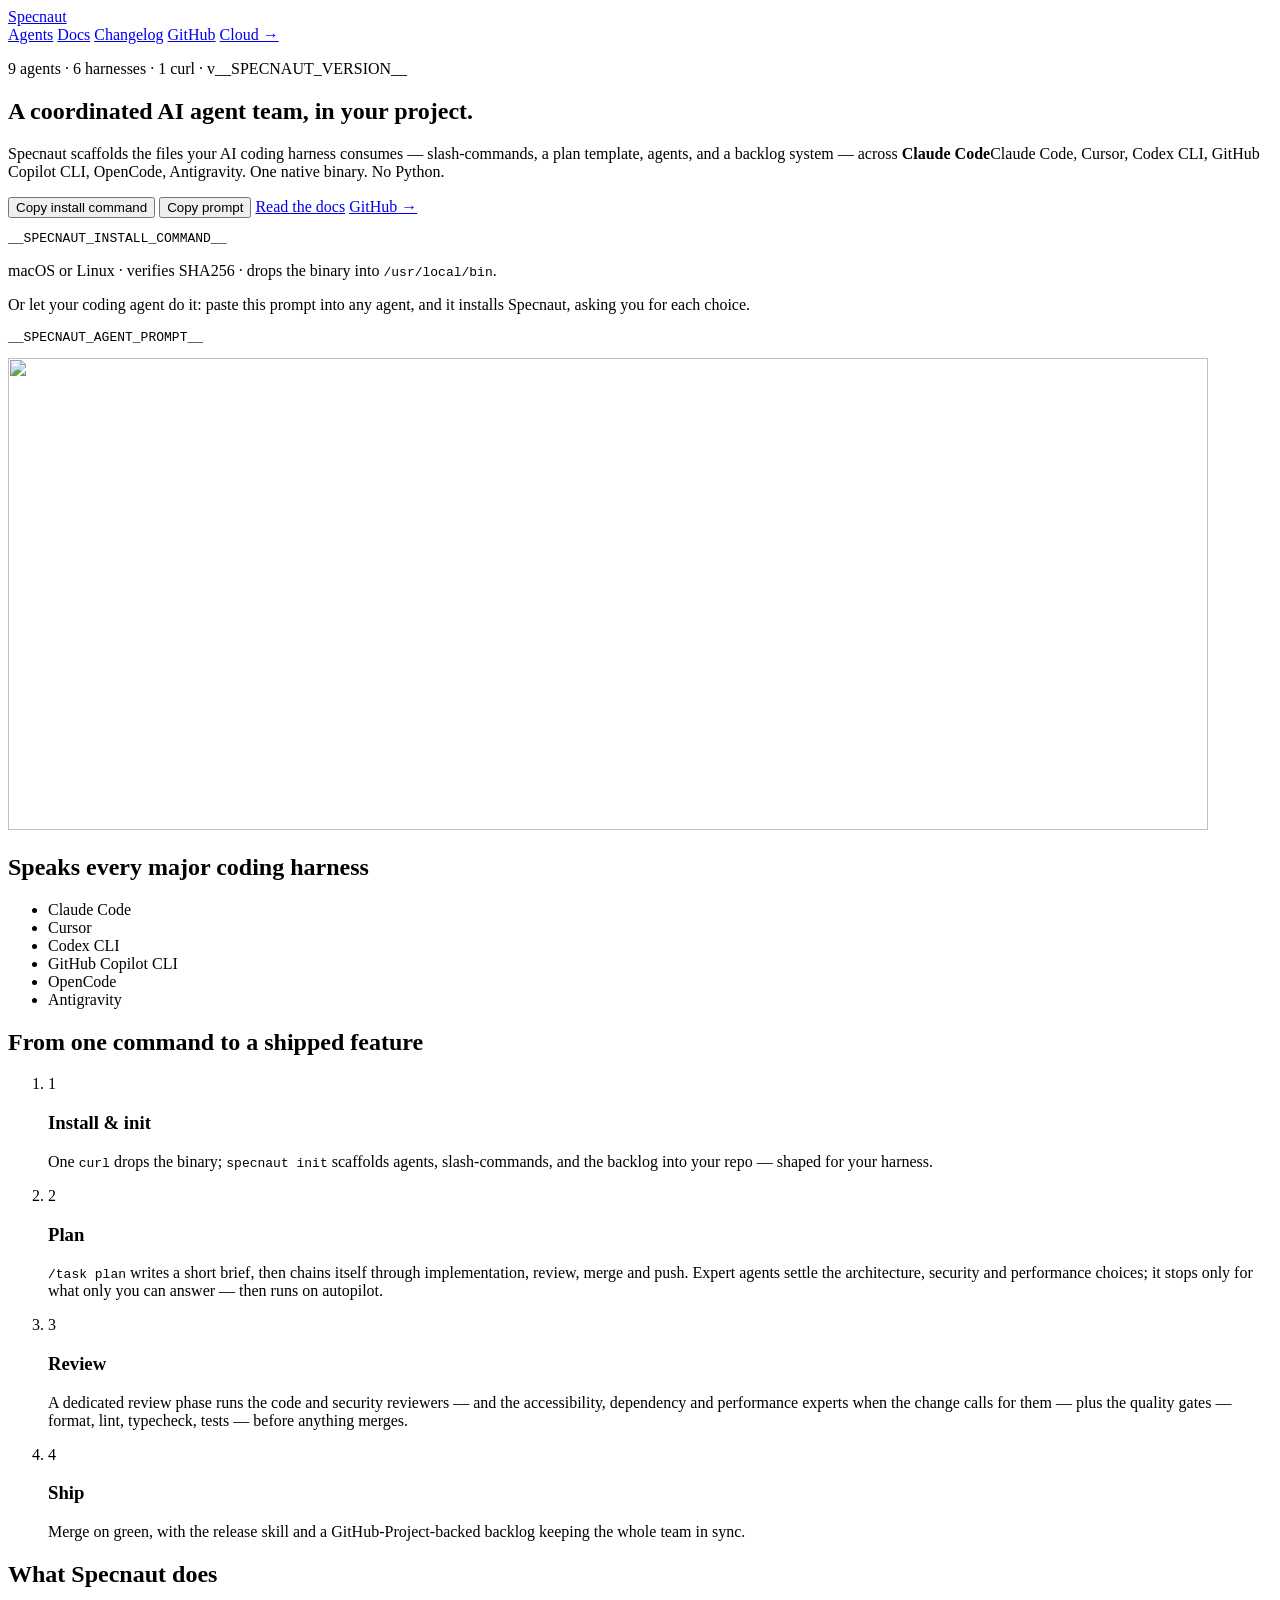
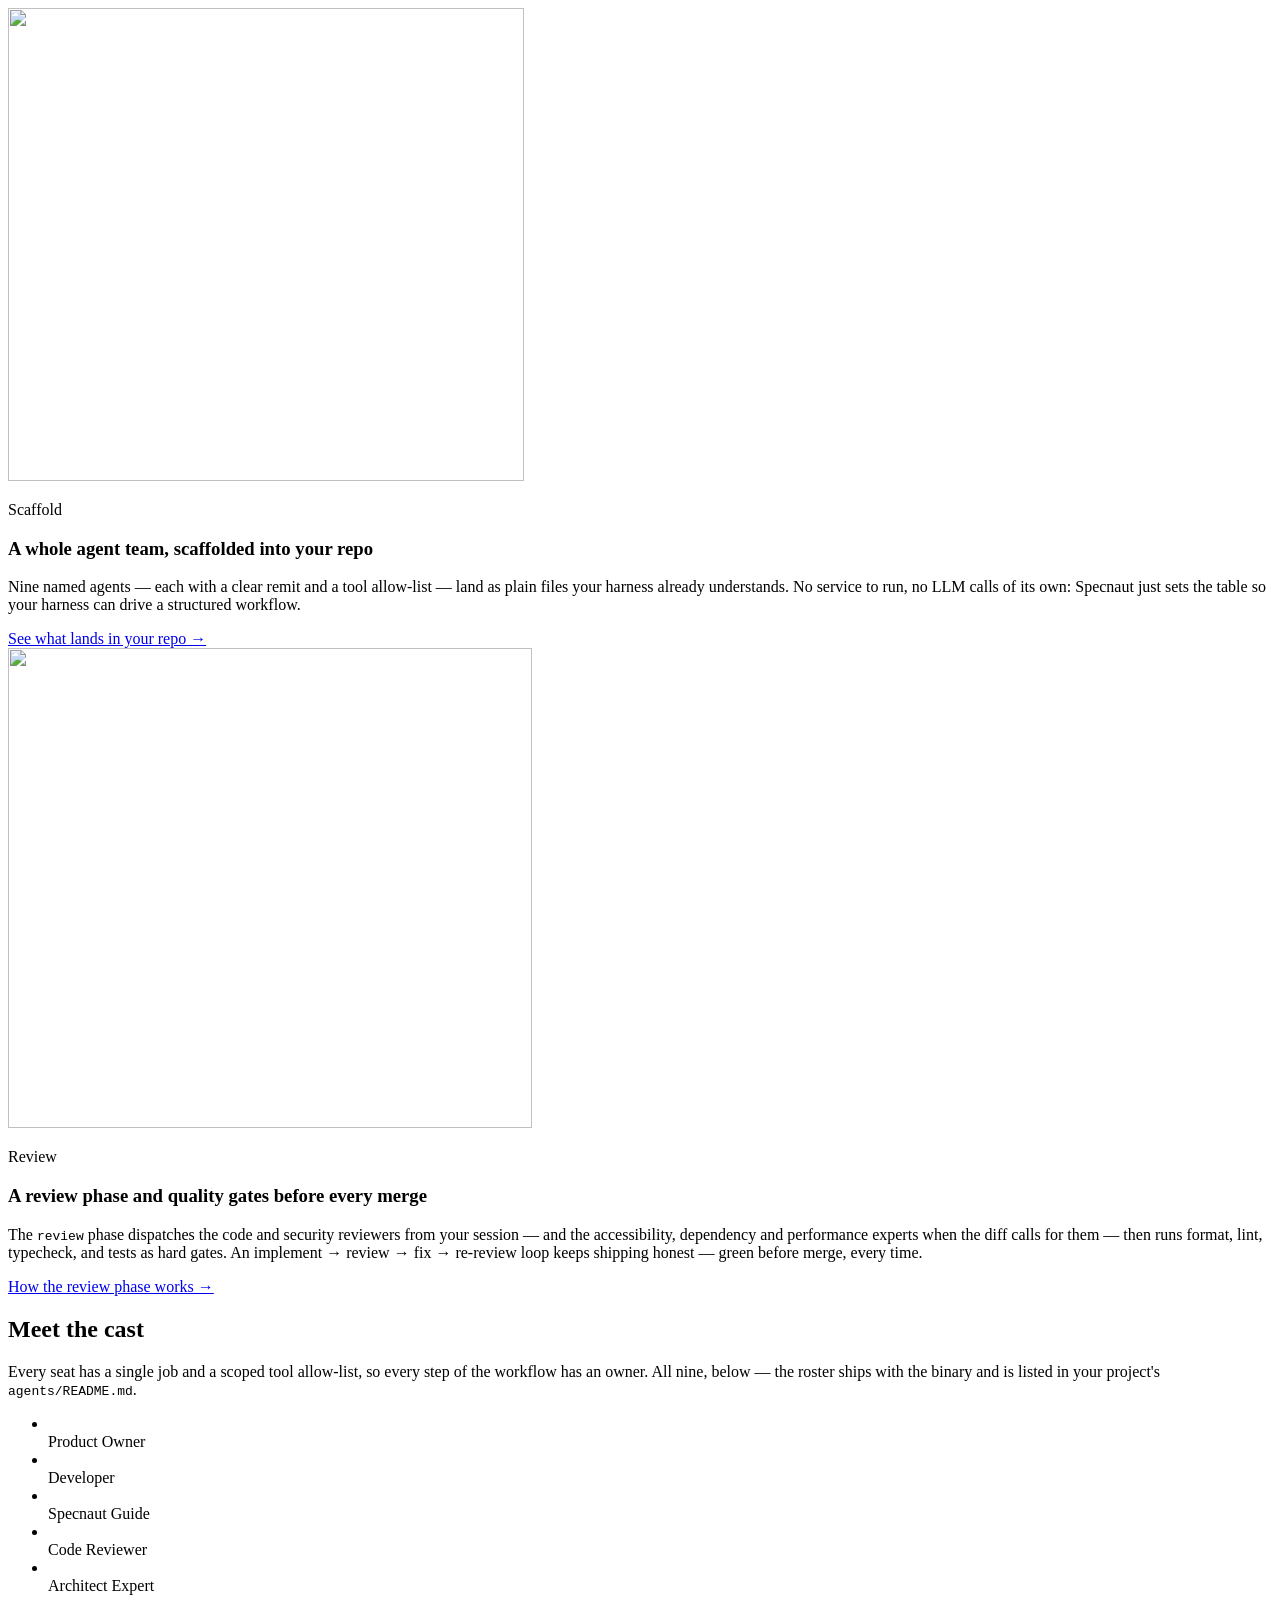
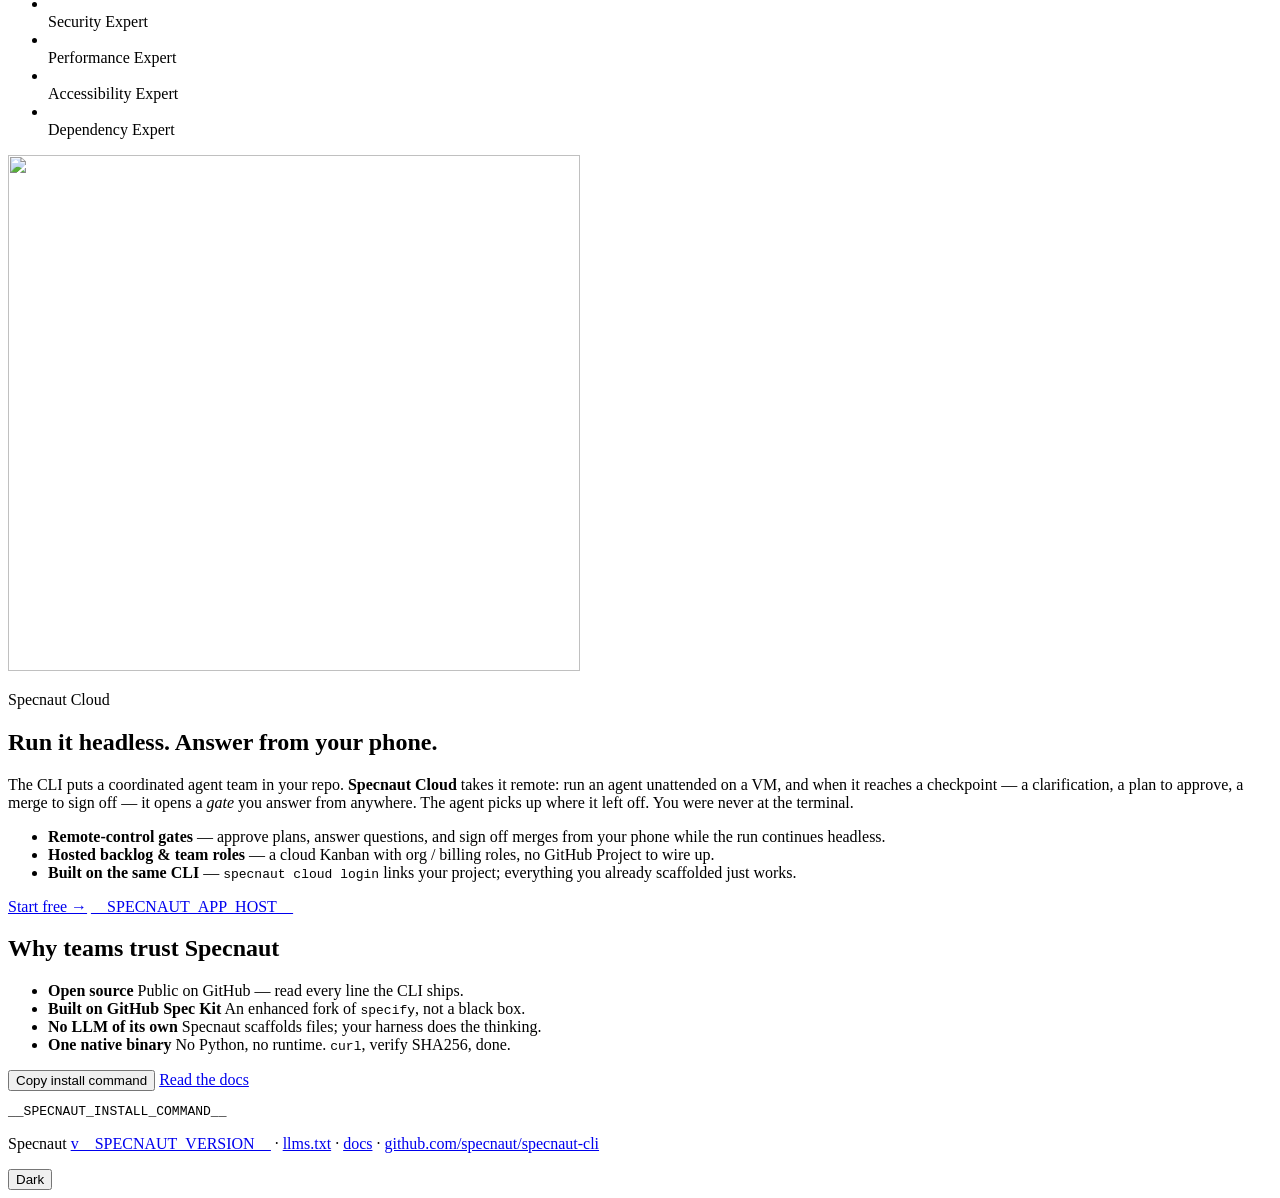
==== commit 447d7348: "refactor(site): the landing's script moves to landing.js, its copy handler split docs/site/index.htm" ====
--- a/docs/site/index.html
+++ b/docs/site/index.html
@@ -15,6 +15,7 @@
     <link rel="canonical" href="https://specnaut.com/" />
     <link rel="alternate" type="text/markdown" href="/llms.txt" />
     <link rel="stylesheet" href="/styles.css" />
+    <link rel="stylesheet" href="/landing.css" />
 
     <!-- Apply the saved theme before first paint to avoid a flash. -->
     <script>
@@ -26,6 +27,7 @@
     }
     </script>
     <script src="/theme.js" defer></script>
+    <script src="/landing.js" defer></script>
 
     <meta property="og:type" content="website" />
     <meta property="og:url" content="https://specnaut.com/" />
@@ -412,84 +414,5 @@
         </button>
       </div>
     </footer>
-
-    <script>
-    // Inline because the page has only a couple of small interactions and
-    // a separate script file would just be ceremony.
-
-    // Copy-to-clipboard for the install snippets and the agent prompt.
-    // Delegated, so it covers every [data-copy-target] button with one handler.
-    // Each button gets its own label back, and the outcome goes to the
-    // #copy-status live region so a screen reader hears it.
-    const ICON_COPY =
-      '<svg xmlns="http://www.w3.org/2000/svg" viewBox="0 0 24 24" fill="none" stroke="currentColor" stroke-width="2" stroke-linecap="round" stroke-linejoin="round"><rect width="13" height="13" x="9" y="9" rx="2" ry="2"/><path d="M5 15H4a2 2 0 0 1-2-2V4a2 2 0 0 1 2-2h9a2 2 0 0 1 2 2v1"/></svg>';
-    const ICON_CHECK =
-      '<svg xmlns="http://www.w3.org/2000/svg" viewBox="0 0 24 24" fill="none" stroke="currentColor" stroke-width="2.5" stroke-linecap="round" stroke-linejoin="round"><polyline points="20 6 9 17 4 12"/></svg>';
-
-    // The copy buttons only work with this script, so it draws their icon:
-    // ICON_COPY is then the icon's one spelling, not a third copy of the markup.
-    for (const icon of document.querySelectorAll("[data-copy-target] .btn-icon")) {
-      icon.innerHTML = ICON_COPY;
-    }
-
-    const copyStatus = document.getElementById("copy-status");
-
-    document.addEventListener("click", (e) => {
-      const btn = e.target.closest("[data-copy-target]");
-      if (!btn) return;
-      const target = document.getElementById(btn.dataset.copyTarget);
-      if (!target) return;
-      const text = target.innerText.trim();
-      const label = btn.querySelector(".btn-label");
-      const icon = btn.querySelector(".btn-icon");
-      // Kept from the first click: a second click lands while the label says "Copied".
-      if (label) label.dataset.label ??= label.textContent;
-      const restore = () => {
-        if (label) label.textContent = label.dataset.label;
-        if (icon) icon.innerHTML = ICON_COPY;
-        if (copyStatus) copyStatus.textContent = "";
-      };
-      navigator.clipboard.writeText(text).then(() => {
-        if (label) label.textContent = "Copied";
-        if (icon) icon.innerHTML = ICON_CHECK;
-        if (copyStatus) copyStatus.textContent = "Copied to the clipboard.";
-        setTimeout(restore, 1500);
-      }).catch((err) => {
-        console.warn("copy: clipboard write refused", err);
-        if (label) label.textContent = "Copy failed — select manually";
-        if (copyStatus) copyStatus.textContent = "Copy failed. Select the text manually.";
-        setTimeout(restore, 2500);
-      });
-    });
-
-    // Lede harness rotator. Cycles through the supported harness display
-    // names every 2s with a fade transition. Static fallback for reduced-motion.
-    (() => {
-      const rotator = document.querySelector(".harness-rotator");
-      if (!rotator) return;
-      const harnesses = [
-        "Claude Code",
-        "Cursor",
-        "Codex CLI",
-        "GitHub Copilot CLI",
-        "OpenCode",
-        "Antigravity",
-      ];
-      const reduceMotion = window.matchMedia("(prefers-reduced-motion: reduce)");
-      if (reduceMotion.matches) {
-        rotator.textContent = "your AI coding harness";
-        return;
-      }
-      let i = 0;
-      setInterval(() => {
-        rotator.classList.add("is-fading");
-        setTimeout(() => {
-          i = (i + 1) % harnesses.length;
-          rotator.textContent = harnesses[i];
-          rotator.classList.remove("is-fading");
-        }, 350);
-      }, 2000);
-    })();
-    </script>
   </body>
 </html>
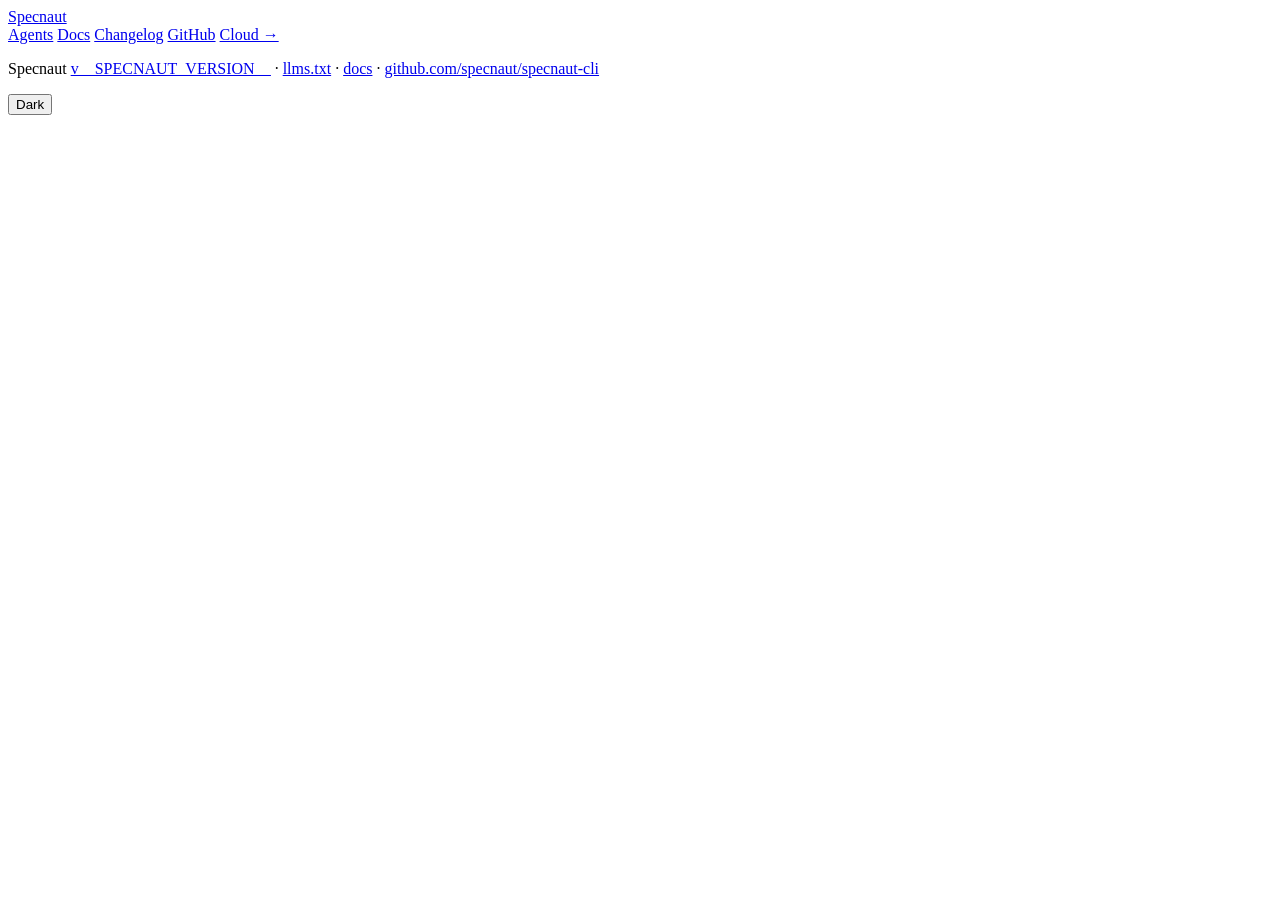
==== commit a7e2e54c: "refactor(site): the landing and its stylesheets come within the size limits docs/site/styles.css was" ====
--- a/docs/site/index.html
+++ b/docs/site/index.html
@@ -14,7 +14,12 @@
 
     <link rel="canonical" href="https://specnaut.com/" />
     <link rel="alternate" type="text/markdown" href="/llms.txt" />
+    <!-- In cascade order: a later sheet refines the rules of an earlier one. -->
     <link rel="stylesheet" href="/styles.css" />
+    <link rel="stylesheet" href="/landing-components.css" />
+    <link rel="stylesheet" href="/landing-hero.css" />
+    <link rel="stylesheet" href="/landing-sections.css" />
+    <link rel="stylesheet" href="/landing-features.css" />
     <link rel="stylesheet" href="/landing.css" />
 
     <!-- Apply the saved theme before first paint to avoid a flash. -->
@@ -71,323 +76,13 @@
     </header>
 
     <main>
-      <!-- ===================== HERO ===================== -->
-      <section class="band band-hero" aria-labelledby="hero-title">
-        <div class="wrap hero">
-          <div class="hero-copy">
-            <p class="eyebrow">9 agents · 6 harnesses · 1 curl · v__SPECNAUT_VERSION__</p>
-            <h1 id="hero-title">
-              A coordinated AI agent team, in your project.
-            </h1>
-            <p class="lede">
-              Specnaut scaffolds the files your AI coding harness consumes — slash-commands,
-              a plan template, agents, and a backlog system — across
-              <strong class="harness-rotator" aria-hidden="true">Claude Code</strong><span
-                class="sr-only"
-              >Claude Code, Cursor, Codex CLI, GitHub Copilot CLI, OpenCode,
-                Antigravity</span>. One native binary. No Python.
-            </p>
-
-            <div class="cta-row">
-              <button type="button" class="btn btn-primary" data-copy-target="install-snippet">
-                <span class="btn-icon" aria-hidden="true"></span>
-                <span class="btn-label">Copy install command</span>
-              </button>
-              <button type="button" class="btn btn-secondary" data-copy-target="agent-prompt">
-                <span class="btn-icon" aria-hidden="true"></span>
-                <span class="btn-label">Copy prompt</span>
-              </button>
-              <a class="btn btn-secondary" href="/docs/">Read the docs</a>
-              <a class="btn btn-ghost" href="https://github.com/specnaut/specnaut-cli">
-                GitHub →
-              </a>
-            </div>
-
-            <pre
-              class="codeblock"
-              id="install-snippet"
-            ><code>__SPECNAUT_INSTALL_COMMAND__</code></pre>
-            <p class="cta-note">
-              macOS or Linux · verifies SHA256 · drops the binary into <code
-              >/usr/local/bin</code>.
-            </p>
-            <p class="cta-note prompt-intro" id="agent-prompt-label">
-              Or let your coding agent do it: paste this prompt into any agent, and it installs
-              Specnaut, asking you for each choice.
-            </p>
-            <pre
-              class="codeblock codeblock-wrap"
-              id="agent-prompt"
-              aria-labelledby="agent-prompt-label"
-            ><code>__SPECNAUT_AGENT_PROMPT__</code></pre>
-          </div>
-
-          <div class="hero-art" aria-hidden="true">
-            <img
-              class="hero-art-img"
-              src="/assets/hero-team.png"
-              alt=""
-              width="1200"
-              height="472"
-              fetchpriority="high"
-            />
-          </div>
-        </div>
-      </section>
-
-      <!-- ===================== HARNESS BAND ===================== -->
-      <section class="band band-harness" aria-labelledby="harness-title">
-        <div class="wrap harness-band">
-          <h2 id="harness-title" class="band-kicker">Speaks every major coding harness</h2>
-          <ul class="harness-chips">
-            <li>Claude Code</li>
-            <li>Cursor</li>
-            <li>Codex CLI</li>
-            <li>GitHub Copilot CLI</li>
-            <li>OpenCode</li>
-            <li>Antigravity</li>
-          </ul>
-        </div>
-      </section>
-
-      <!-- ===================== HOW IT WORKS ===================== -->
-      <section class="band band-steps" aria-labelledby="steps-title">
-        <div class="wrap steps">
-          <h2 id="steps-title" class="section-title">From one command to a shipped feature</h2>
-          <ol class="step-grid">
-            <li class="step">
-              <span class="step-num">1</span>
-              <h3>Install &amp; init</h3>
-              <p>
-                One <code>curl</code> drops the binary; <code>specnaut init</code> scaffolds agents,
-                slash-commands, and the backlog into your repo — shaped for your harness.
-              </p>
-            </li>
-            <li class="step">
-              <span class="step-num">2</span>
-              <h3>Plan</h3>
-              <p>
-                <code>/task plan</code> writes a short brief, then chains itself through
-                implementation, review, merge and push. Expert agents settle the
-                architecture, security and performance choices; it stops only for what only you can
-                answer — then runs on autopilot.
-              </p>
-            </li>
-            <li class="step">
-              <span class="step-num">3</span>
-              <h3>Review</h3>
-              <p>
-                A dedicated review phase runs the code and security reviewers — and the
-                accessibility, dependency and performance experts when the change calls for them —
-                plus the quality gates — format, lint, typecheck, tests — before anything merges.
-              </p>
-            </li>
-            <li class="step">
-              <span class="step-num">4</span>
-              <h3>Ship</h3>
-              <p>
-                Merge on green, with the release skill and a GitHub-Project-backed backlog keeping
-                the whole team in sync.
-              </p>
-            </li>
-          </ol>
-        </div>
-      </section>
-
-      <!-- ===================== FEATURE SPLITS ===================== -->
-      <section class="band band-features" aria-labelledby="features-title">
-        <div class="wrap features">
-          <h2 id="features-title" class="sr-only">What Specnaut does</h2>
-
-          <div class="feature-row">
-            <div class="feature-media">
-              <img
-                src="/assets/feature-scaffold.png"
-                alt=""
-                width="516"
-                height="473"
-                loading="lazy"
-              />
-            </div>
-            <div class="feature-copy">
-              <p class="eyebrow">Scaffold</p>
-              <h3>A whole agent team, scaffolded into your repo</h3>
-              <p>
-                Nine named agents — each with a clear remit and a tool allow-list — land as
-                plain files your harness already understands. No service to run, no LLM calls of its
-                own: Specnaut just sets the table so your harness can drive a structured workflow.
-              </p>
-              <a class="btn btn-ghost feature-link" href="/docs/"
-              >See what lands in your repo →</a>
-            </div>
-          </div>
-
-          <div class="feature-row reverse">
-            <div class="feature-media">
-              <img
-                src="/assets/feature-review.png"
-                alt=""
-                width="524"
-                height="480"
-                loading="lazy"
-              />
-            </div>
-            <div class="feature-copy">
-              <p class="eyebrow">Review</p>
-              <h3>A review phase and quality gates before every merge</h3>
-              <p>
-                The <code>review</code> phase dispatches the code and security reviewers from your
-                session — and the accessibility, dependency and performance experts when the diff
-                calls for them — then runs format, lint, typecheck, and tests as hard gates. An implement → review →
-                fix → re-review loop keeps shipping honest — green before merge, every time.
-              </p>
-              <a class="btn btn-ghost feature-link" href="/docs/">How the review phase works →</a>
-            </div>
-          </div>
-        </div>
-      </section>
-
-      <!-- ===================== AGENT ROSTER ===================== -->
-      <section class="band band-roster" id="agents" aria-labelledby="roster-title">
-        <div class="wrap roster">
-          <h2 id="roster-title" class="section-title">Meet the cast</h2>
-          <p class="section-lede">
-            Every seat has a single job and a scoped tool allow-list, so every step of the
-            workflow has an owner. All nine, below — the roster ships with the binary and is
-            listed in your project's <code>agents/README.md</code>.
-          </p>
-          <ul class="roster-grid">
-            <li class="roster-card">
-              <img class="sprite" src="/assets/agents/product-owner.png" alt="" loading="lazy" />
-              <figcaption>Product Owner</figcaption>
-            </li>
-            <li class="roster-card">
-              <img class="sprite" src="/assets/agents/developer.png" alt="" loading="lazy" />
-              <figcaption>Developer</figcaption>
-            </li>
-            <li class="roster-card">
-              <img class="sprite" src="/assets/agents/specnaut-guide.png" alt="" loading="lazy" />
-              <figcaption>Specnaut Guide</figcaption>
-            </li>
-            <li class="roster-card">
-              <img class="sprite" src="/assets/agents/code-reviewer.png" alt="" loading="lazy" />
-              <figcaption>Code Reviewer</figcaption>
-            </li>
-            <li class="roster-card">
-              <img class="sprite" src="/assets/agents/architect-expert.png" alt="" loading="lazy" />
-              <figcaption>Architect Expert</figcaption>
-            </li>
-            <li class="roster-card">
-              <img class="sprite" src="/assets/agents/security-expert.png" alt="" loading="lazy" />
-              <figcaption>Security Expert</figcaption>
-            </li>
-            <li class="roster-card">
-              <img
-                class="sprite"
-                src="/assets/agents/performance-expert.png"
-                alt=""
-                loading="lazy"
-              />
-              <figcaption>Performance Expert</figcaption>
-            </li>
-            <li class="roster-card">
-              <img
-                class="sprite"
-                src="/assets/agents/accessibility-expert.png"
-                alt=""
-                loading="lazy"
-              />
-              <figcaption>Accessibility Expert</figcaption>
-            </li>
-            <li class="roster-card">
-              <img
-                class="sprite"
-                src="/assets/agents/dependency-expert.png"
-                alt=""
-                loading="lazy"
-              />
-              <figcaption>Dependency Expert</figcaption>
-            </li>
-          </ul>
-        </div>
-      </section>
-
-      <!-- ===================== CLOUD ===================== -->
-      <section class="band band-cloud" aria-labelledby="cloud-title">
-        <div class="wrap cloud-inner">
-          <div class="cloud-art" aria-hidden="true">
-            <img src="/assets/feature-cloud.png" alt="" width="572" height="516" loading="lazy" />
-          </div>
-          <div class="cloud-copy">
-            <p class="eyebrow">Specnaut Cloud</p>
-            <h2 id="cloud-title" class="section-title cloud-title">
-              Run it headless. Answer from your phone.
-            </h2>
-            <p class="cloud-lede">
-              The CLI puts a coordinated agent team in your repo. <strong>Specnaut Cloud</strong>
-              takes it remote: run an agent unattended on a VM, and when it reaches a checkpoint —
-              a clarification, a plan to approve, a merge to sign off — it opens a <em>gate</em>
-              you answer from anywhere. The agent picks up where it left off. You were never at the
-              terminal.
-            </p>
-            <ul class="cloud-points">
-              <li>
-                <strong>Remote-control gates</strong> — approve plans, answer questions, and sign
-                off merges from your phone while the run continues headless.
-              </li>
-              <li>
-                <strong>Hosted backlog &amp; team roles</strong> — a cloud Kanban with org /
-                billing roles, no GitHub Project to wire up.
-              </li>
-              <li>
-                <strong>Built on the same CLI</strong> — <code>specnaut cloud login</code> links
-                your project; everything you already scaffolded just works.
-              </li>
-            </ul>
-            <div class="cta-row">
-              <a class="btn btn-primary" href="__SPECNAUT_APP_URL__">Start free →</a>
-              <a class="btn btn-ghost" href="__SPECNAUT_APP_URL__"
-              >__SPECNAUT_APP_HOST__</a>
-            </div>
-          </div>
-        </div>
-      </section>
-
-      <!-- ===================== TRUST BAND ===================== -->
-      <section class="band band-trust" aria-labelledby="trust-title">
-        <div class="wrap trust">
-          <h2 id="trust-title" class="sr-only">Why teams trust Specnaut</h2>
-          <ul class="trust-grid">
-            <li>
-              <strong>Open source</strong>
-              <span>Public on GitHub — read every line the CLI ships.</span>
-            </li>
-            <li>
-              <strong>Built on GitHub Spec Kit</strong>
-              <span>An enhanced fork of <code>specify</code>, not a black box.</span>
-            </li>
-            <li>
-              <strong>No LLM of its own</strong>
-              <span>Specnaut scaffolds files; your harness does the thinking.</span>
-            </li>
-            <li>
-              <strong>One native binary</strong>
-              <span>No Python, no runtime. <code>curl</code>, verify SHA256, done.</span>
-            </li>
-          </ul>
-          <div class="trust-cta">
-            <button type="button" class="btn btn-primary" data-copy-target="install-snippet-2">
-              <span class="btn-icon" aria-hidden="true"></span>
-              <span class="btn-label">Copy install command</span>
-            </button>
-            <a class="btn btn-secondary" href="/docs/">Read the docs</a>
-          </div>
-          <pre
-            class="codeblock trust-snippet"
-            id="install-snippet-2"
-          ><code>__SPECNAUT_INSTALL_COMMAND__</code></pre>
-        </div>
-      </section>
+      <!-- include: _landing/hero.html -->
+      <!-- include: _landing/harness.html -->
+      <!-- include: _landing/steps.html -->
+      <!-- include: _landing/features.html -->
+      <!-- include: _landing/roster.html -->
+      <!-- include: _landing/cloud.html -->
+      <!-- include: _landing/trust.html -->
     </main>
 
     <!-- Announces a copy's outcome: a button's changed label is not read out on its own. -->
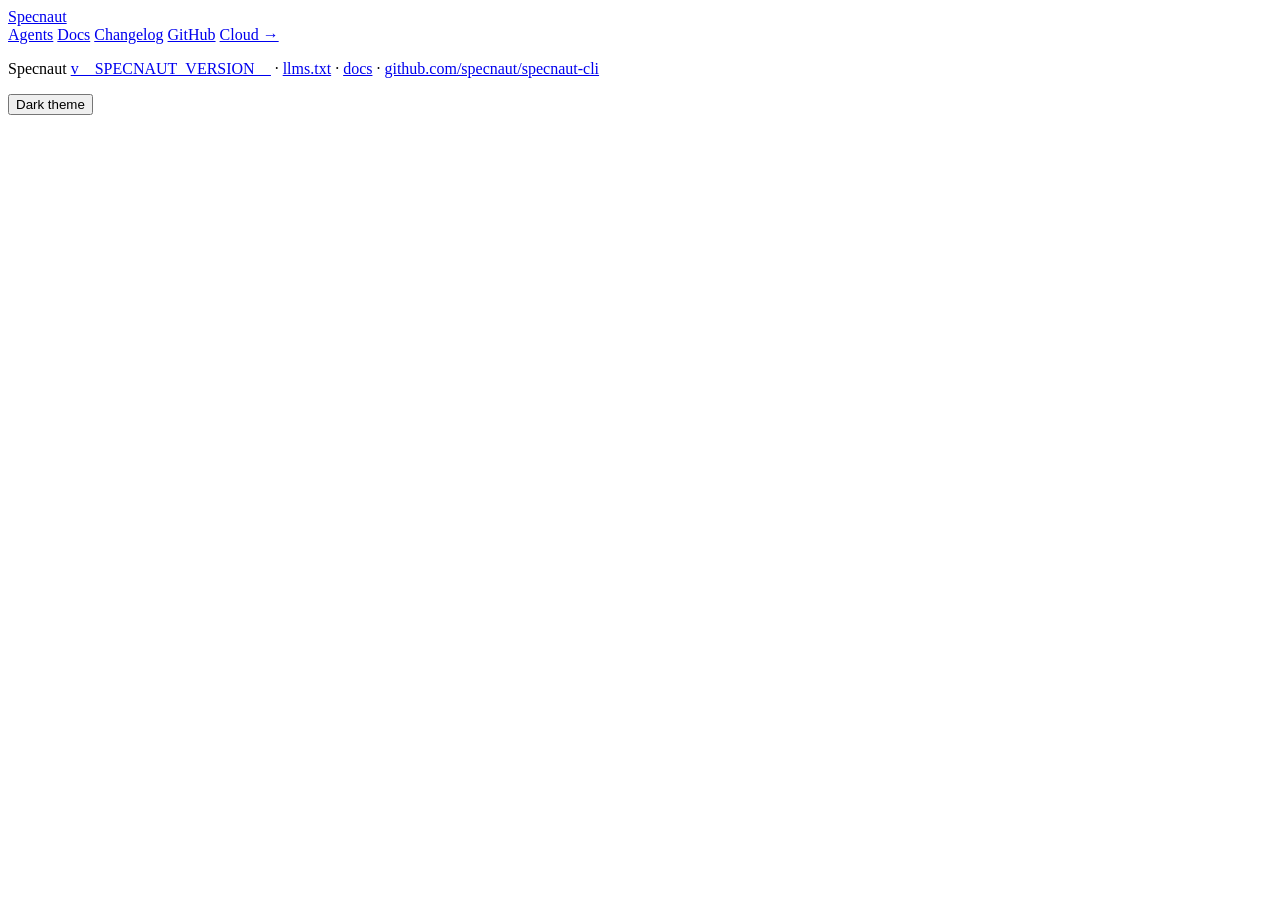
==== commit 2b88cae0: "fix(site): the theme toggle is named by its word, and a copy's outcome stays up The theme toggle's a" ====
--- a/docs/site/index.html
+++ b/docs/site/index.html
@@ -98,14 +98,11 @@
           · <a href="/docs/">docs</a>
           · <a href="https://github.com/specnaut/specnaut-cli">github.com/specnaut/specnaut-cli</a>
         </p>
-        <button
-          type="button"
-          class="theme-toggle"
-          id="theme-toggle"
-          aria-label="Toggle dark and light theme"
-        >
+        <!-- No aria-label: the name is the visible word plus a hidden "theme", so it
+             starts with what a voice-control user sees and says (WCAG 2.5.3). -->
+        <button type="button" class="theme-toggle" id="theme-toggle">
           <span class="theme-toggle-icon" aria-hidden="true"></span>
-          <span class="theme-toggle-label">Dark</span>
+          <span class="theme-toggle-label">Dark</span><span class="sr-only"> theme</span>
         </button>
       </div>
     </footer>
